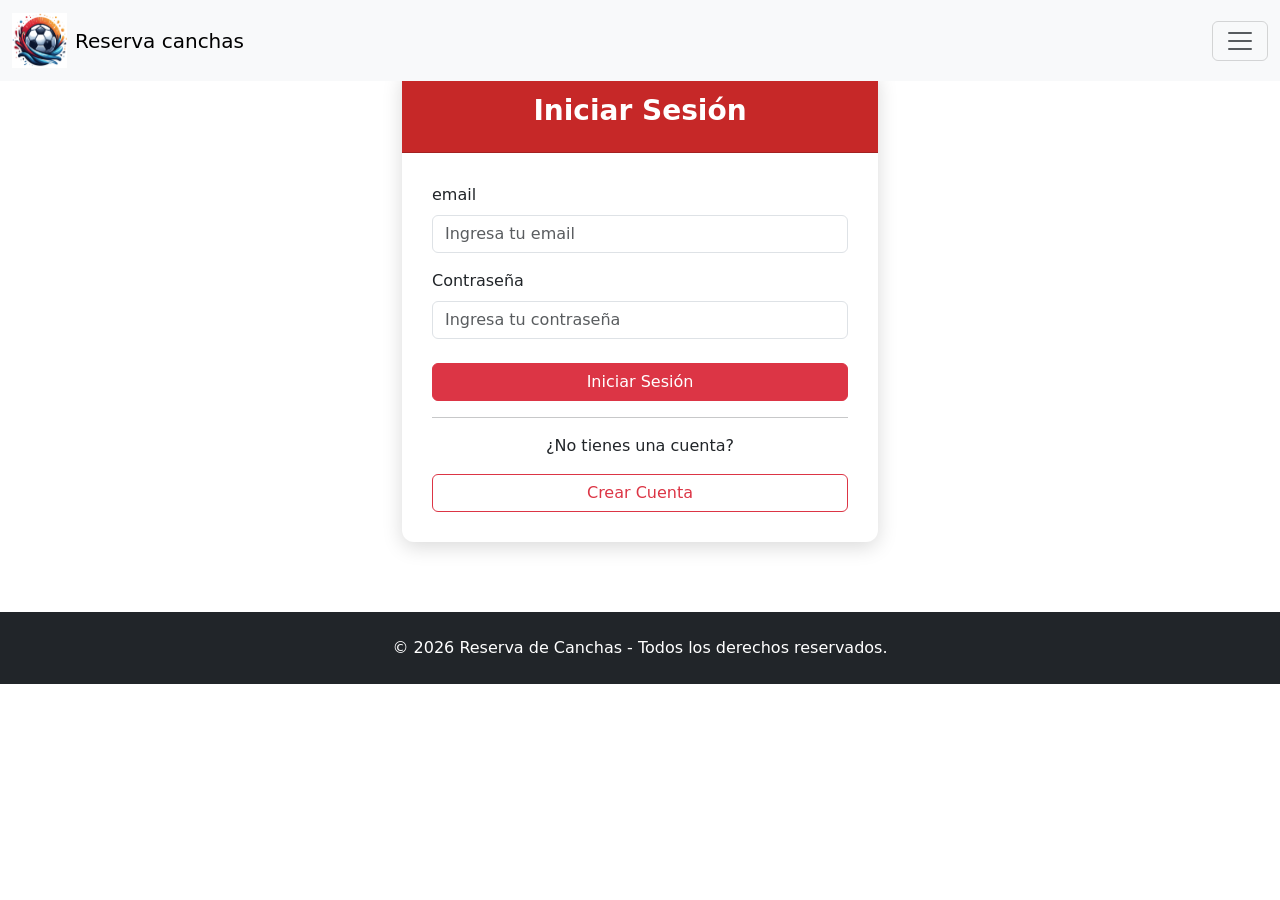
==== gestion_canchas/login.html @ 02e9f6d1 "Add files via upload" ====
<!DOCTYPE html>
<html lang="es">
<head>
    <meta charset="UTF-8">
    <meta name="viewport" content="width=device-width, initial-scale=1.0">
    <title>Reserva de canchas</title>

    <link href="https://cdn.jsdelivr.net/npm/bootstrap@5.3.8/dist/css/bootstrap.min.css" rel="stylesheet">
    <link  rel="stylesheet" href="assets/css/registro.css">
</head>
<body>

<nav class="navbar bg-body-tertiary fixed-top">
  <div class="container-fluid">
    
    <a class="navbar-brand d-flex align-items-center" href="index.html">

<img src="assets/img/logo.png"
width="55"
height="55"
class="me-2">

Reserva canchas

</a>

    <button class="navbar-toggler" type="button" data-bs-toggle="offcanvas" data-bs-target="#offcanvasNavbar" aria-controls="offcanvasNavbar" aria-label="Toggle navigation">
      <span class="navbar-toggler-icon"></span>
    </button>
    <div class="offcanvas offcanvas-end" tabindex="-1" id="offcanvasNavbar" aria-labelledby="offcanvasNavbarLabel">
      <div class="offcanvas-header">
        <h5 class="offcanvas-title" id="offcanvasNavbarLabel">Menu</h5>
        <button type="button" class="btn-close" data-bs-dismiss="offcanvas" aria-label="Close"></button>
      </div>
      <div class="offcanvas-body">
        <ul class="navbar-nav justify-content-end flex-grow-1 pe-3">
          <li class="nav-item">
            <a class="nav-link active" aria-current="page" href="index.html">Reservar</a>
          </li>
          <li class="nav-item">
            <a class="nav-link" href="#">Contacto</a>
          </li>
        <form class="d-flex mt-3" role="search">
          <input class="form-control me-2" type="search" placeholder="Search" aria-label="Search"/>
          <button class="btn btn-outline-success" type="submit">Search</button>
        </form>
      </div>
    </div>
  </div>
</nav>



<!-- Login -->
    <div class="container login-container">

        <div class="card">

            <div class="card-header">
                Iniciar Sesión
            </div>

            <div class="card-body">

                <form>

                    <!-- Correo -->
                    <div class="mb-3">
                        <label class="form-label">email</label>

                        <input
                            type="email"
                            id="email"
                            class="form-control"
                            placeholder="Ingresa tu email"
                            required>
                    </div>

                    <!-- Contraseña -->
                    <div class="mb-4">
                        <label class="form-label">Contraseña</label>

                        <input
                            type="password"
                            id="contrasena"
                            class="form-control"
                            placeholder="Ingresa tu contraseña"
                            required>
                    </div>

                    <!-- Botón -->
                    <button type="button"
                    class="btn btn-danger w-100"
                    onclick="iniciarSesion()">
                    Iniciar Sesión
                </button>

                </form>

                <hr>

                <!-- Crear cuenta -->
                <div class="text-center">

                    <p>¿No tienes una cuenta?</p>

                    <a href="registro.html" class="btn btn-outline-danger w-100">
                        Crear Cuenta
                    </a>
                </div>
                </div>
            </div>
        </div>
    </div>
    

<footer class="bg-dark text-white text-center py-4">

    <p class="mb-0">
        © 2026 Reserva de Canchas - Todos los derechos reservados.
    </p>

</footer>


<script src="https://cdn.jsdelivr.net/npm/bootstrap@5.3.8/dist/js/bootstrap.bundle.min.js" integrity="sha384-FKyoEForCGlyvwx9Hj09JcYn3nv7wiPVlz7YYwJrWVcXK/BmnVDxM+D2scQbITxI" crossorigin="anonymous"></script>
    <script src="js/script_login.js"></script>
</body>

</html>
---- gestion_canchas/assets/css/registro.css ----
.register-container{
    max-width: 550px;
    margin: 70px auto;
}
    .card {
        border: none;
        border-radius: 12px;
        box-shadow: 0px 5px 20px rgba(0, 0, 0, .15);
        transition: .3s;
    }

    .card:hover {
        transform: translateY(-5px);
        box-shadow: 0px 10px 25px rgba(0, 0, 0, .2);
    }

    .card-header {
        background-color: #c62828;
        color: white;
        text-align: center;
        font-size: 28px;
        font-weight: bold;
        padding: 20px;
    }

    .card-body {
        padding: 30px;
    }
    footer{

    margin-top:50px;
}
.login-container {
        max-width: 500px;
        margin: 70px auto;
    }
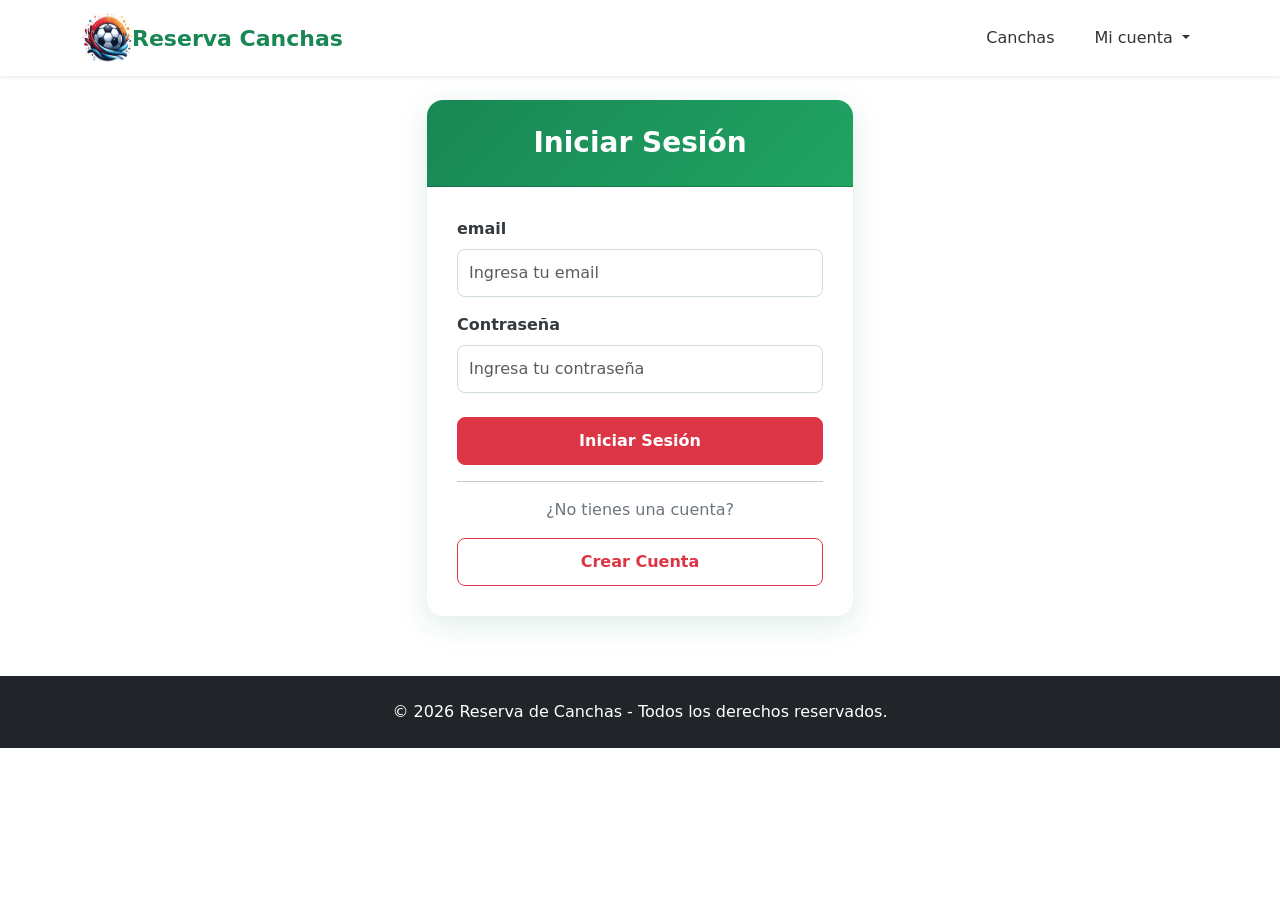
==== commit eb5a8f0f: "Add files via upload" ====
--- a/gestion_canchas/login.html
+++ b/gestion_canchas/login.html
@@ -10,43 +10,134 @@
 </head>
 <body>
 
-<nav class="navbar bg-body-tertiary fixed-top">
-  <div class="container-fluid">
-    
-    <a class="navbar-brand d-flex align-items-center" href="index.html">
-
-<img src="assets/img/logo.png"
-width="55"
-height="55"
-class="me-2">
-
-Reserva canchas
-
-</a>
-
-    <button class="navbar-toggler" type="button" data-bs-toggle="offcanvas" data-bs-target="#offcanvasNavbar" aria-controls="offcanvasNavbar" aria-label="Toggle navigation">
-      <span class="navbar-toggler-icon"></span>
-    </button>
-    <div class="offcanvas offcanvas-end" tabindex="-1" id="offcanvasNavbar" aria-labelledby="offcanvasNavbarLabel">
-      <div class="offcanvas-header">
-        <h5 class="offcanvas-title" id="offcanvasNavbarLabel">Menu</h5>
-        <button type="button" class="btn-close" data-bs-dismiss="offcanvas" aria-label="Close"></button>
-      </div>
-      <div class="offcanvas-body">
-        <ul class="navbar-nav justify-content-end flex-grow-1 pe-3">
-          <li class="nav-item">
-            <a class="nav-link active" aria-current="page" href="index.html">Reservar</a>
-          </li>
-          <li class="nav-item">
-            <a class="nav-link" href="#">Contacto</a>
-          </li>
-        <form class="d-flex mt-3" role="search">
-          <input class="form-control me-2" type="search" placeholder="Search" aria-label="Search"/>
-          <button class="btn btn-outline-success" type="submit">Search</button>
-        </form>
-      </div>
+<!-- ==============================
+     NAVBAR
+============================== -->
+
+<nav class="navbar navbar-expand-lg navbar-dark navbar-custom fixed-top shadow-sm">
+
+    <div class="container">
+
+        <!-- LOGO -->
+        <a class="navbar-brand d-flex align-items-center" href="index.html">
+
+            <img
+                src="assets/img/logo.png"
+                width="50"
+                height="50"
+                class="logo-navbar"
+                alt="Logo Reserva Canchas"
+            >
+
+            <div class="brand-text">
+                <span class="brand-title">Reserva</span>
+                <span class="brand-subtitle">Canchas</span>
+            </div>
+
+        </a>
+
+
+        <!-- BOTÓN MÓVIL -->
+
+        <button
+            class="navbar-toggler"
+            type="button"
+            data-bs-toggle="collapse"
+            data-bs-target="#navbarMenu"
+            aria-controls="navbarMenu"
+            aria-expanded="false"
+            aria-label="Abrir menú">
+
+            <span class="navbar-toggler-icon"></span>
+
+        </button>
+
+
+        <!-- MENÚ -->
+
+        <div
+            class="collapse navbar-collapse"
+            id="navbarMenu">
+
+            <ul class="navbar-nav ms-auto align-items-lg-center gap-lg-2">
+
+
+                <!-- CANCHAS -->
+
+                <li class="nav-item">
+
+                    <a class="nav-link active" href="canchas.php">
+
+                        <i class="bi bi-grid-3x3-gap-fill"></i>
+
+                        <span>Canchas</span>
+
+                    </a>
+
+                </li>
+                <!-- SEPARADOR -->
+
+                <li class="nav-divider"></li>
+
+
+                <!-- USUARIO -->
+
+                <li class="nav-item dropdown">
+
+                    <a
+                        class="nav-link usuario-link dropdown-toggle"
+                        href="#"
+                        role="button"
+                        data-bs-toggle="dropdown"
+                        aria-expanded="false">
+
+                        <span class="usuario-icon">
+
+                            <i class="bi bi-person-fill"></i>
+
+                        </span>
+
+                        <span>Mi cuenta</span>
+
+                    </a>
+
+
+                    <ul class="dropdown-menu dropdown-menu-end">
+
+                        <li>
+
+                            <a class="dropdown-item" href="login.html">
+
+                                <i class="bi bi-person me-2"></i>
+
+                                Iniciar sesión
+
+                            </a>
+
+                        </li>
+
+
+                        <li>
+
+                            <a class="dropdown-item" href="mis_reservas.php">
+
+                                <i class="bi bi-calendar-check me-2"></i>
+
+                                Mis reservas
+
+                            </a>
+
+                        </li>
+                    </ul>
+
+                </li>
+
+            </ul>
+
+        </div>
+
     </div>
-  </div>
+
 </nav>
 
 
--- a/gestion_canchas/assets/css/registro.css
+++ b/gestion_canchas/assets/css/registro.css
@@ -1,36 +1,146 @@
-.register-container{
-    max-width: 550px;
-    margin: 70px auto;
+
+/* ==============================
+   LOGIN
+============================== */
+
+.login-container {
+    max-width: 450px;
+    margin: 100px auto 60px;
 }
-    .card {
-        border: none;
-        border-radius: 12px;
-        box-shadow: 0px 5px 20px rgba(0, 0, 0, .15);
-        transition: .3s;
-    }
 
-    .card:hover {
-        transform: translateY(-5px);
-        box-shadow: 0px 10px 25px rgba(0, 0, 0, .2);
-    }
 
-    .card-header {
-        background-color: #c62828;
-        color: white;
-        text-align: center;
-        font-size: 28px;
-        font-weight: bold;
-        padding: 20px;
-    }
+/* CARD */
 
-    .card-body {
-        padding: 30px;
-    }
-    footer{
+.login-container .card {
+    border: none;
+    border-radius: 16px;
+    overflow: hidden;
+    box-shadow: 0 8px 30px rgba(25, 135, 84, 0.15);
+}
+
+
+/* HEADER */
+
+.login-container .card-header {
+    background: linear-gradient(135deg, #198754, #20a464);
+    color: white;
+    text-align: center;
+    font-size: 28px;
+    font-weight: bold;
+    padding: 22px;
+}
+
+
+/* BODY */
+
+.login-container .card-body {
+    padding: 30px;
+}
+
+
+/* LABELS */
+
+.login-container .form-label {
+    font-weight: 600;
+    color: #343a40;
+}
+
+
+/* INPUTS */
+
+.login-container .form-control {
+    border: 1px solid #cedfcf;
+    border-radius: 8px;
+    padding: 11px;
+    transition: 0.2s;
+}
+
+.login-container .form-control:focus {
+    border-color: #198754;
+    box-shadow: 0 0 0 0.2rem rgba(25, 135, 84, 0.15);
+}
+
+
+/* BOTONES */
+
+.login-container .btn {
+    border-radius: 8px;
+    padding: 11px;
+    font-weight: 600;
+    transition: all 0.25s ease;
+}
+
+
+/* INICIAR SESIÓN */
+
+.login-container .btn-success {
+    background-color: #198754;
+    border-color: #198754;
+}
+
+.login-container .btn-success:hover {
+    background-color: #157347;
+    border-color: #157347;
+    transform: translateY(-2px);
+}
+
+
+/* CREAR CUENTA */
+
+.login-container .btn-outline-success {
+    color: #198754;
+    border-color: #198754;
+}
+
+.login-container .btn-outline-success:hover {
+    background-color: #198754;
+    border-color: #198754;
+    color: white;
+    transform: translateY(-2px);
+}
+
+
+/* TEXTO */
+
+.login-container p {
+    color: #6c757d;
+}
+footer{
 
     margin-top:50px;
 }
-.login-container {
-        max-width: 500px;
-        margin: 70px auto;
+
+    /* ==============================
+       NAVBAR
+    ============================== */
+
+    .navbar {
+        background-color: white;
+        box-shadow: 0 2px 10px rgba(0,0,0,0.08);
+    }
+
+    .navbar-brand {
+        font-weight: 700;
+        color: #198754 !important;
+        font-size: 22px;
+    }
+
+    .navbar-brand i {
+        margin-right: 7px;
+    }
+
+    .nav-link {
+        color: #333 !important;
+        font-weight: 500;
+        margin-left: 8px;
+    }
+
+    .nav-link:hover {
+        color: #198754 !important;
+    }
+
+    .btn-navbar {
+        border-radius: 8px;
+        font-weight: 500;
+        margin-left: 8px;
     }
